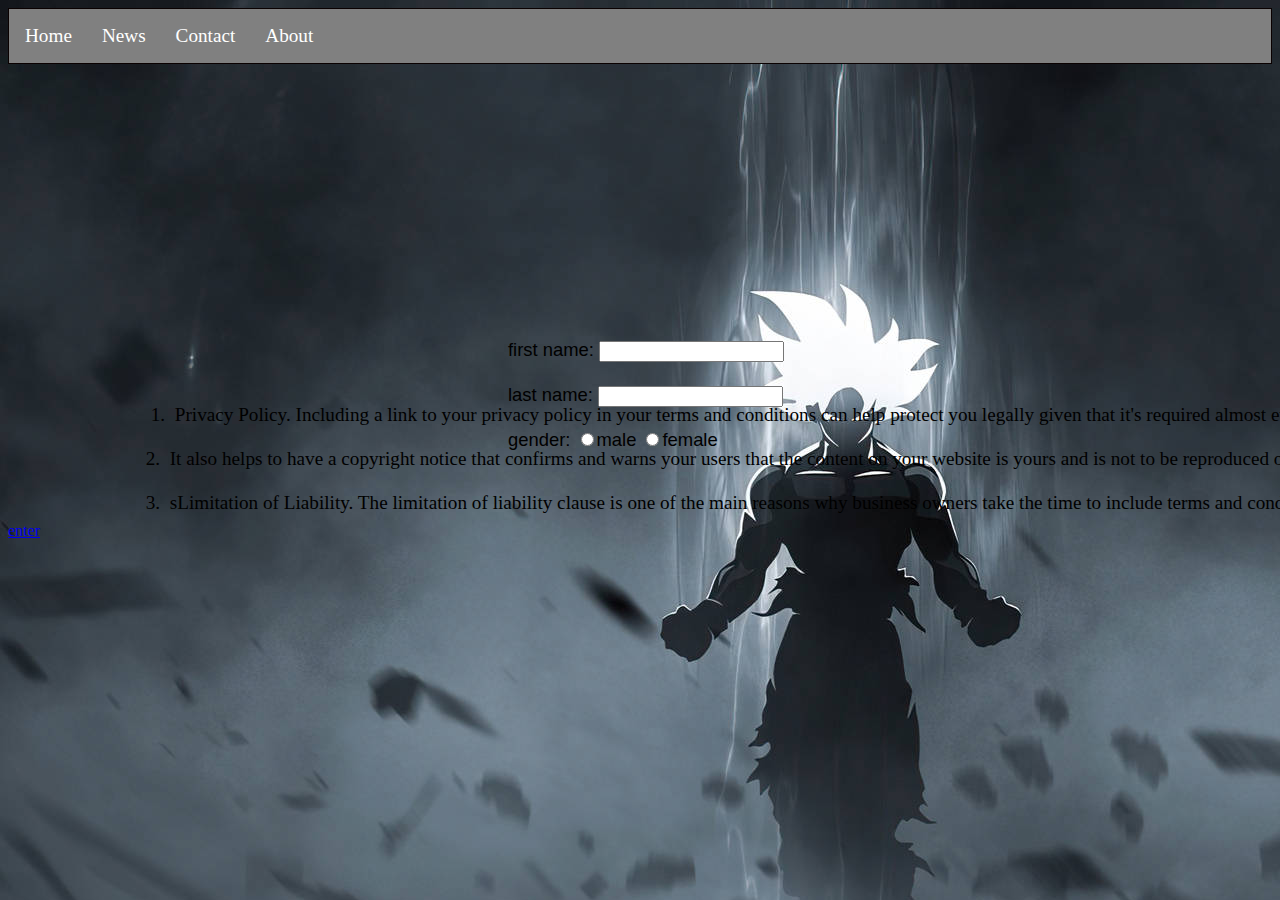
==== index.html @ 1ea56470 "This is the first onine commit" ====
<doctype.html>
  <html>

  <head>

    <title>website designing</title>
    <link rel="stylesheet" href="style.css">
  </head>

  <body>
    <ul>
      <li><a href="default.asp">Home</a></li>
      <li><a href="news.asp">News</a></li>
      <li><a href="contact.asp">Contact</a></li>
      <li><a href="about.asp">About</a></li>
    </ul>
    <form>
      <label for="text">first name:</label>
      <input type="TEXT" name="frame">
      <br>
      <br>
      <label For="text">last name:</label>
        <input type="text" name="lname"> <br><br>
        <label type="radio">gender:</label>
        <input type="radio" name="gender">male
        <input type="radio" name="gender">female<br><br>
    </form>

    
    <P>
      <br>
      1.&nbsp; Privacy Policy. Including a link to your privacy policy in your terms and conditions can help protect
      you legally given that it's required almost everywhere.<br>
      <br>
      2.&nbsp; It also helps to have a copyright notice that confirms and warns your users that the content on your
      website is yours and is not to be reproduced or re-used ...<br>
      <br>
      3.&nbsp; sLimitation of Liability. The limitation of liability clause is one of the main reasons why business
      owners take the time to include terms and conditions on ...<br>
    </P>

    <a href="sathwik.html" target="enter">enter</a>

  </body>
  </bodY>

  </html>
---- style.css ----
body {
  background-image: url("new.jpg");
}

Ul {
  list-style: none;
  margin: 0px;
  padding: 1px 1px;
  overflow: hidden;
  background-color: grey;
  border: 1px solid rgb(10, 1, 1);
  font-size: larger;
  font-family: serif;
}

li {
  float: left;
}

li a {
  display: block;
  color: white;
  text-align: center;
  padding: none;
  text-decoration: none;
  padding: 15px;
}

p {
  text-align: center;
  color: black;
  text-indent: 60px;
  font-size: larger;
  border: 0px solid rgb(14, 0, 0);
  margin: 0px;

  height: 140px;
  width: 1500px;
  border-radius: 5px;
  padding: none;
  bottom: 1px;
}

form {
  background-color: none;
  height: 300px;
  width: 298px;
  border: 12px;
  position: relative;
  top: 275px;
  left: 500px;
  font-size: 115%;
  font-family: sans-serif;
}

input[type=button],
input[type=submit],
input[type=reset] {
  background-color: #04AA6D;
  border: none;
  color: white;
  padding: 16px 32px;
  text-decoration: none;
  margin: 4px 2px;
  cursor: pointer;
}

button {
  color: black;
  font-size: large;
  background-color: grey;
  text-align: center;
  padding: 5px;


}
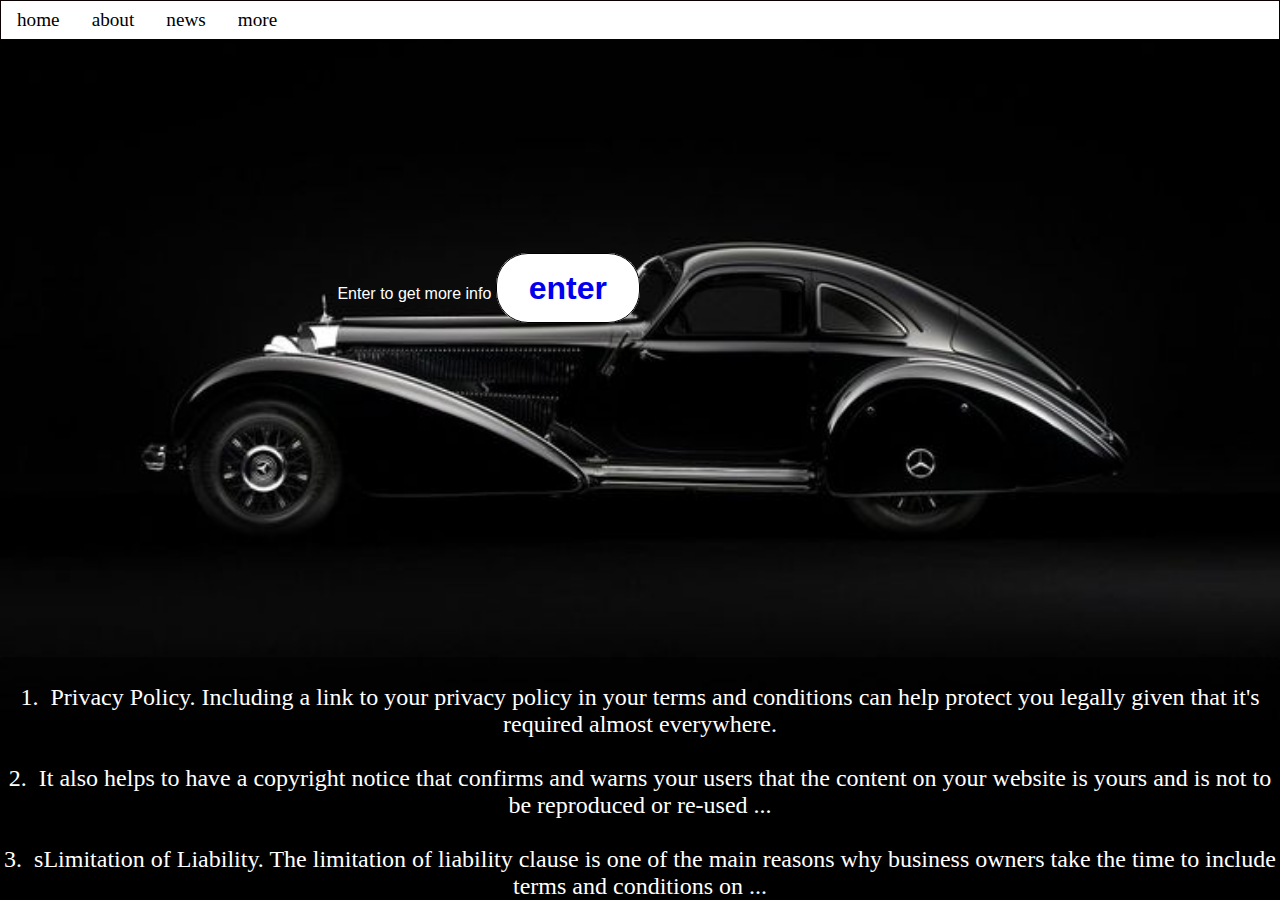
==== commit 31eb82a1: "final project" ====
--- a/index.html
+++ b/index.html
@@ -9,24 +9,11 @@
 
   <body>
     <ul>
-      <li><a href="default.asp">Home</a></li>
-      <li><a href="news.asp">News</a></li>
-      <li><a href="contact.asp">Contact</a></li>
-      <li><a href="about.asp">About</a></li>
+      <li>home</li>
+      <li>about</li>
+      <li>news</li>
+      <li>more</li>
     </ul>
-    <form>
-      <label for="text">first name:</label>
-      <input type="TEXT" name="frame">
-      <br>
-      <br>
-      <label For="text">last name:</label>
-        <input type="text" name="lname"> <br><br>
-        <label type="radio">gender:</label>
-        <input type="radio" name="gender">male
-        <input type="radio" name="gender">female<br><br>
-    </form>
-
-    
     <P>
       <br>
       1.&nbsp; Privacy Policy. Including a link to your privacy policy in your terms and conditions can help protect
@@ -38,8 +25,10 @@
       3.&nbsp; sLimitation of Liability. The limitation of liability clause is one of the main reasons why business
       owners take the time to include terms and conditions on ...<br>
     </P>
-
-    <a href="sathwik.html" target="enter">enter</a>
+    <div class="but">
+      Enter to get more info
+      <a href="secondpage.html">enter</a>
+    </div>
 
   </body>
   </bodY>
--- a/style.css
+++ b/style.css
@@ -1,20 +1,34 @@
 body {
-  background-image: url("new.jpg");
+  background-image: url("homepage.jpg");
+  background-repeat: no-repeat;
+  background-size: contain;
+  background-position-x:center;
+  height: 500px;
+  padding: 0;
+  margin: 0;
+  background-color: black;
 }
 
 Ul {
   list-style: none;
   margin: 0px;
   padding: 1px 1px;
-  overflow: hidden;
-  background-color: grey;
+  background-color: white;
   border: 1px solid rgb(10, 1, 1);
   font-size: larger;
   font-family: serif;
+
+  display: flex;
+
+  flex-direction: row;
+  gap: 32px;
+  padding: 8px 16px;
 }
 
+
+
 li {
-  float: left;
+  /* float: left; */
 }
 
 li a {
@@ -28,17 +42,17 @@
 
 p {
   text-align: center;
-  color: black;
+  color: rgb(255, 255, 255);
   text-indent: 60px;
-  font-size: larger;
+  font-size: 24px;
   border: 0px solid rgb(14, 0, 0);
   margin: 0px;
+  width: 100%;
+  border-radius: 5px;
+  position: absolute;
+  bottom: 0;
 
-  height: 140px;
-  width: 1500px;
-  border-radius: 5px;
-  padding: none;
-  bottom: 1px;
+  background-color: rgba(0,0,0,0.5);
 }
 
 form {
@@ -73,4 +87,27 @@
   padding: 5px;
 
 
+}
+
+a {
+  text-align: center;
+}
+
+.but {
+  font-family: sans-serif ;
+  color: white;
+  position: absolute;
+  top: 30%;
+  right: 50%;
+
+}
+
+.but a {
+  font-size: 32px;
+  text-decoration: none;
+  padding: 16px 32px;
+  background-color: white;
+  border: 1px solid black;
+  border-radius: 32px;
+  font-weight: 600;
 }